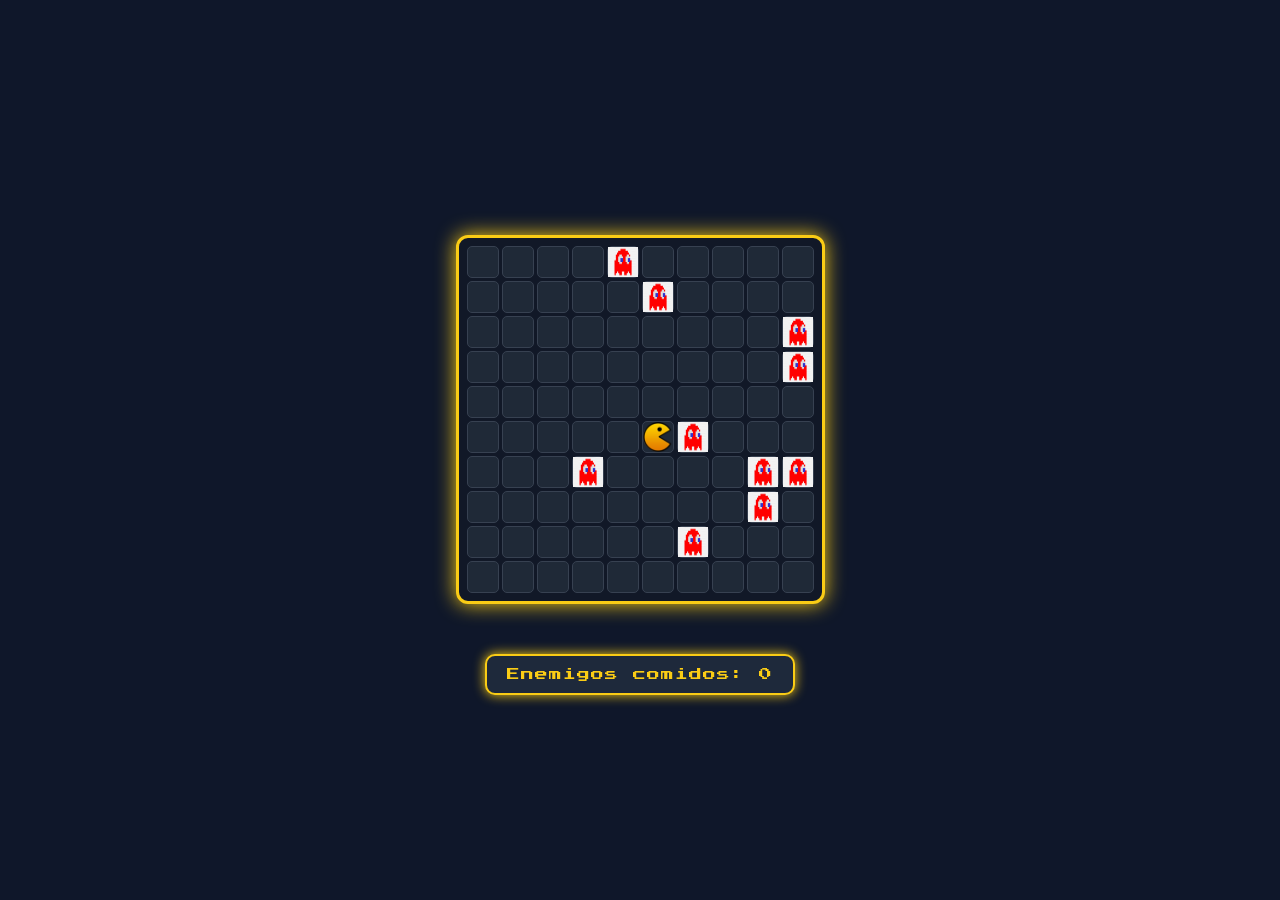
==== Proyectos/Projecte 1.2 - Padman bàsic/index.html @ 68bdccac "Projecte 1.2 - Padman bàsic - hecho + TODO COMENTADO por IA" ====
<!DOCTYPE html>
<html lang="es">
<head>
    <meta charset="UTF-8">
    <meta name="viewport" content="width=device-width, initial-scale=1.0">
    <title>Padman Bàsic</title>

    <link rel="stylesheet" href="../Projecte 1.2 - Padman bàsic/styles/game.css">
    <link rel="stylesheet" href="../Projecte 1.2 - Padman bàsic/styles/main.css">

</head>
<body>
    
    <div id="game-board">


    </div>

    <div id="Info">

    </div>


    <script src="../Projecte 1.2 - Padman bàsic/scripts/player.js"></script>
    <script src="../Projecte 1.2 - Padman bàsic/scripts/enemy.js"></script>
    <script src="../Projecte 1.2 - Padman bàsic/scripts/renderer.js"></script>
    <script src="../Projecte 1.2 - Padman bàsic/scripts/game.js"></script>

</body>
</html>
---- Proyectos/Projecte 1.2 - Padman bàsic/styles/game.css ----
#game-board {
  display: grid;
  grid-template-columns: repeat(10, 32px);
  grid-template-rows: repeat(10, 32px);
  gap: 3px;
  background: #111827;
  border: 3px solid #facc15;
  border-radius: 12px;
  padding: 8px;
  margin: 30px auto;
  width: max-content;
  box-shadow: 0 0 20px #facc15;
}

.celda {
  width: 32px;
  height: 32px;
  border: 1px solid #374151;
  box-sizing: border-box;
  display: flex;
  align-items: center;
  justify-content: center;
  font-family: 'Press Start 2P', monospace;
  font-size: 0.7em;
  border-radius: 5px;
  background: #1f2937;
  transition: 0.2s;
}

.celda:hover {
  background: #374151;
  transform: scale(1.08);
}

.buit {
  background: #111827;
  border: 1px solid #1f2937;
}
---- Proyectos/Projecte 1.2 - Padman bàsic/styles/main.css ----
@import url('https://fonts.googleapis.com/css2?family=Press+Start+2P&display=swap');

body {
  background: #0f172a;
  min-height: 100vh;
  margin: 0;
  display: flex;
  flex-direction: column;
  align-items: center;
  justify-content: center;
  font-family: 'Press Start 2P', monospace;
}

#Info {
  margin-top: 20px;
  color: #facc15;
  font-size: 0.8em;
  letter-spacing: 1px;
  background: #1e293b;
  border: 2px solid #facc15;
  border-radius: 10px;
  padding: 12px 20px;
  box-shadow: 0 0 12px #facc15;
}
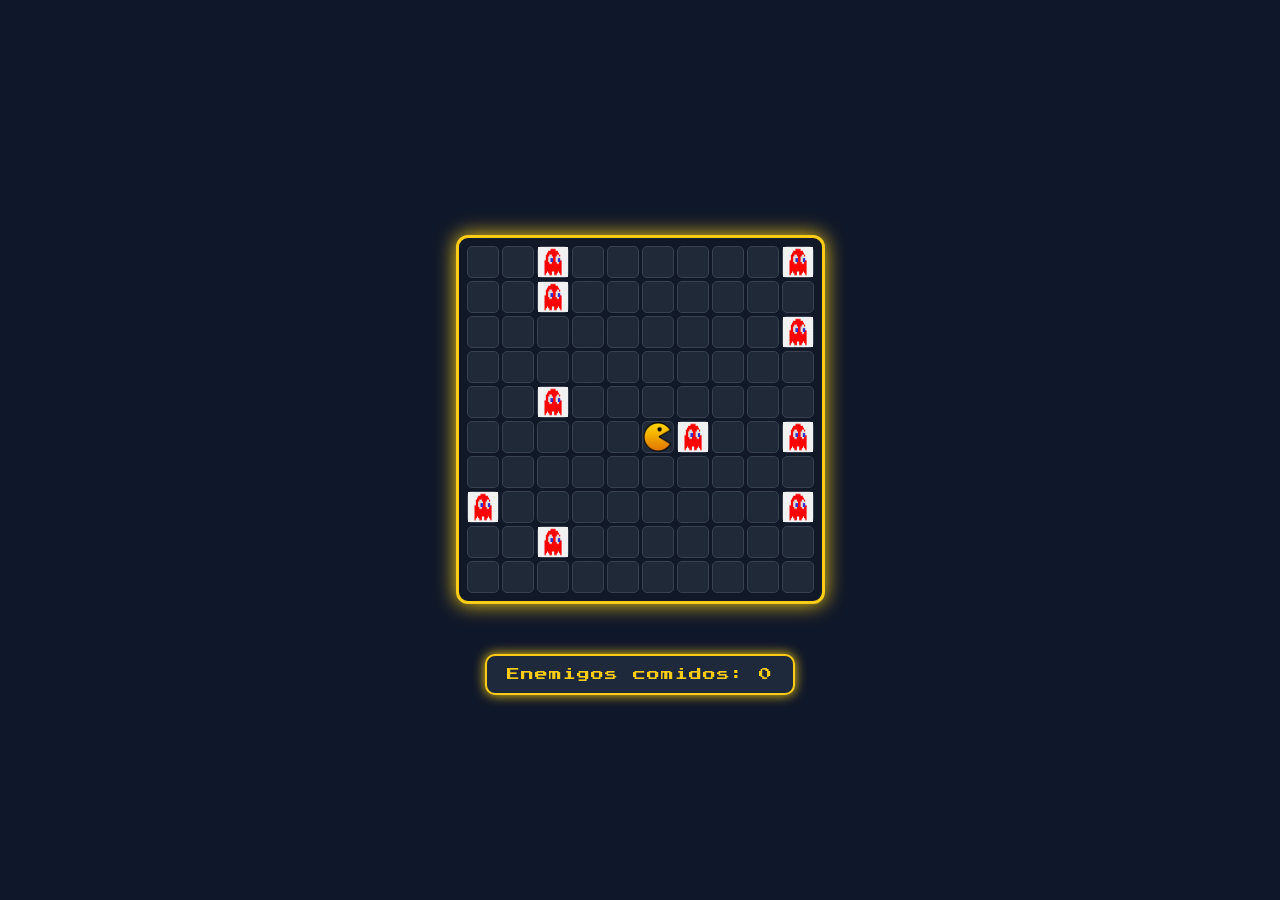
==== commit 73324a9d: "Projecte 1.3 - Tasca 1" ====
--- a/Proyectos/Projecte 1.2 - Padman bàsic/index.html
+++ b/Proyectos/Projecte 1.2 - Padman bàsic/index.html
@@ -5,8 +5,8 @@
     <meta name="viewport" content="width=device-width, initial-scale=1.0">
     <title>Padman Bàsic</title>
 
-    <link rel="stylesheet" href="../Projecte 1.2 - Padman bàsic/styles/game.css">
-    <link rel="stylesheet" href="../Projecte 1.2 - Padman bàsic/styles/main.css">
+    <link rel="stylesheet" href="styles/game.css">
+    <link rel="stylesheet" href="styles/main.css">
 
 </head>
 <body>
@@ -21,10 +21,10 @@
     </div>
 
 
-    <script src="../Projecte 1.2 - Padman bàsic/scripts/player.js"></script>
-    <script src="../Projecte 1.2 - Padman bàsic/scripts/enemy.js"></script>
-    <script src="../Projecte 1.2 - Padman bàsic/scripts/renderer.js"></script>
-    <script src="../Projecte 1.2 - Padman bàsic/scripts/game.js"></script>
+    <script src="scripts/player.js"></script>
+    <script src="scripts/enemy.js"></script>
+    <script src="scripts/renderer.js"></script>
+    <script src="scripts/game.js"></script>
 
 </body>
 </html>
